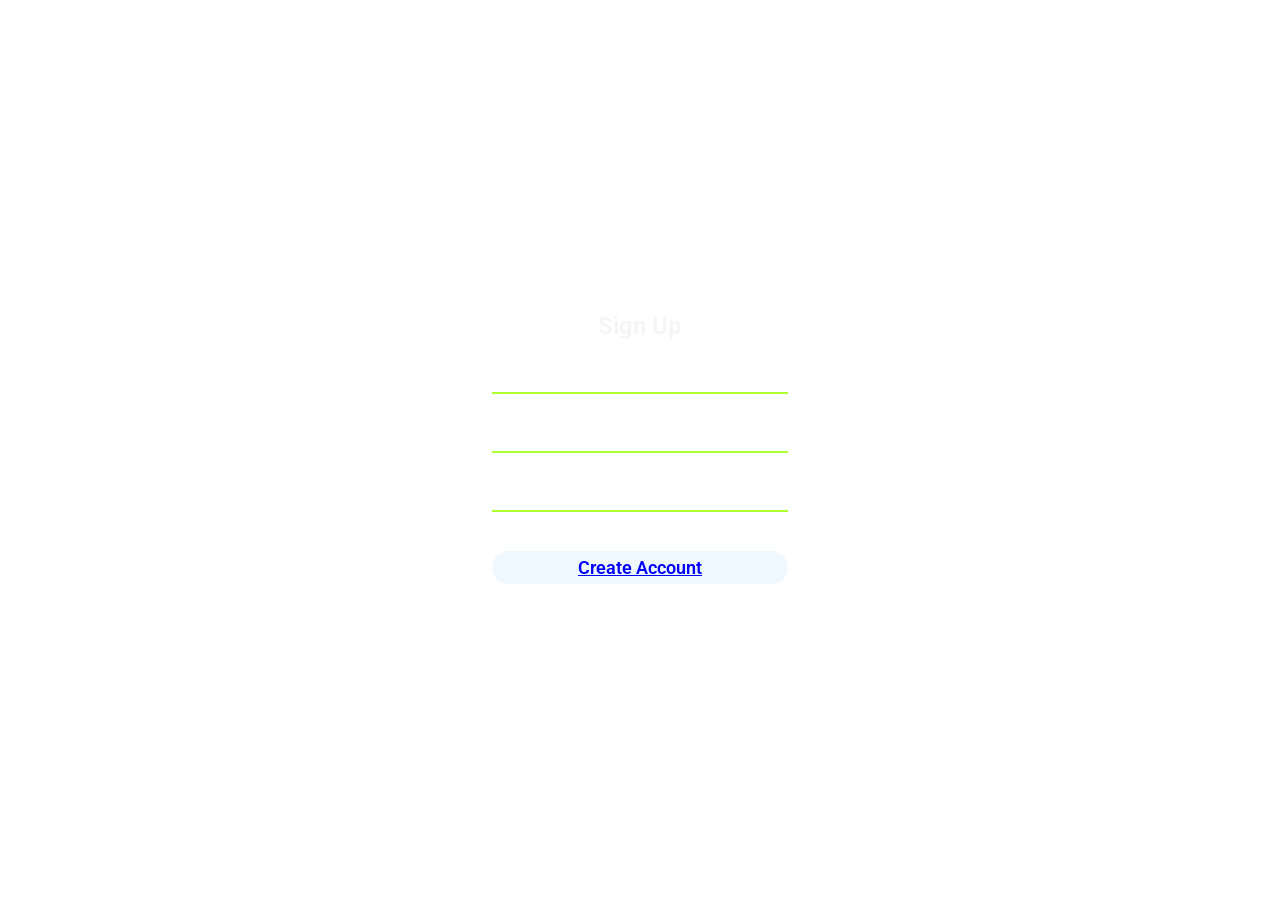
==== Signup-Login/SignUP.html @ 1c0a2a97 "Glass-like login sign-up page" ====
<!DOCTYPE html>
<html lang="en">
<head>
    <meta charset="UTF-8">
    <meta name="viewport" content="width=device-width, initial-scale=1.0">
    <link rel="preconnect" href="https://fonts.googleapis.com">
<link rel="preconnect" href="https://fonts.gstatic.com" crossorigin>
<link href="https://fonts.googleapis.com/css2?family=Inter:ital,opsz,wght@0,14..32,100..900;1,14..32,100..900&family=Roboto:ital,wght@0,100..900;1,100..900&display=swap" rel="stylesheet">
    <link rel="stylesheet" href="SignUp.css">
    <title>Sign Up Page | Promise</title>
</head>
<body>
    <div class="container">
        <form action="#">
            <p class="login">Sign Up</p>
            <div class="user-box">
                <input type="text" id="username" name="Username" required>
                <label for="username">Username</label>
            </div>

            <div class="user-box">
                <input type="email" id="email" name="Email" required>
                <label for="email">Email</label>
            </div>

            <div class="user-box password-box">
                <input type="text" id="password" name="Password" required>
                <label for="password">Password</label>
            </div>

            <p class="login-link">Already Have an Account?<span><a href="Login.html">Login</a></span></p>
            <a class="register" href="#">Create Account</a>
        </form>
    </div>
</body>
</html>
---- Signup-Login/SignUp.css ----
* {
    margin: 0;
    padding: 0;
    box-sizing: border-box;
    font-family: 'Roboto';
}

html,
body {
    height: 100vh;
    width: 100vw;
    display: flex;
    align-items: center;
    justify-content: center;
    background: url(../images/coconut\ \(2\).png);
    background-position: center;
    background-repeat: no-repeat;
    background-size: cover;
}

.container {
    height: 380px;
    width: 360px; 
    padding: 30px;
    background-color: transparent;
    display: flex;
    flex-direction: column;
    backdrop-filter: blur(8px);
    border: 2px solid white;
    border-radius: 15px;
}

@media (max-width:480px) {
    .container {
        max-width: 320px;
        padding: 15px;
    }
}

.login {
    margin: 20px 0;
    /* margin-top: 30px;
    margin-bottom: 20px; */
    text-align: center;
    font-weight: 600;
    font-size: x-large;
    color: whitesmoke;
}

.user-box {
    position: relative;
    background-color: transparent;
    border: none;
    border-bottom: 2px solid greenyellow;
    margin-bottom: 25px;
}


.user-box input {
    height: 100%;
    width: 90%;
    padding-top: 12px;
    padding-left: 10px;
    padding-bottom: 0;
    padding-right: 0;
    background-color: transparent;
    outline: none;
    border: none;
    left: 10px;
    font-size: 17px;
    color: white;
    font-weight: 500;
}

.user-box label {
    position: absolute;
    color: white;
    bottom: 4px;
    left: 10px;
    font-size: large;
    pointer-events: none;
    transition: 0.3s ease;
}

.password-box {
    margin-bottom: 10px;
}

.user-box input:focus + label,
.user-box input:valid + label {
    top: -9px;
    font-size: 15px;
    color: greenyellow;
}

.recognition-forget-box {
    display: flex;
    justify-content: space-between;
    margin-bottom: 10px;
    font-size: medium;
    color: white;
    text-align: center;
    margin: 0 auto;
}

.recognition-forget-box a {
    color: white;
    text-decoration: none;
    font-weight: 600;
    /* margin-left: 20px; */
}

#recognition {
    outline: none;
    width: 14px;
}

.register {
    /* width: 80%; */
    display: inline-block;
    border-radius: 30px;
    padding: 6px 0;
    width: 100%;
    background-color: aliceblue;
    text-align: center;
    cursor: pointer;
    font-weight: 600;font-size: 18px;
    margin-bottom: 20px;
    margin-top: 10px;
    color: blue;
}

.login-link  {
    color: white;
    font-size: medium;
    text-align: center;
}

.login-link a {
    color: white;
    text-decoration: none;
    font-weight: 700;
}
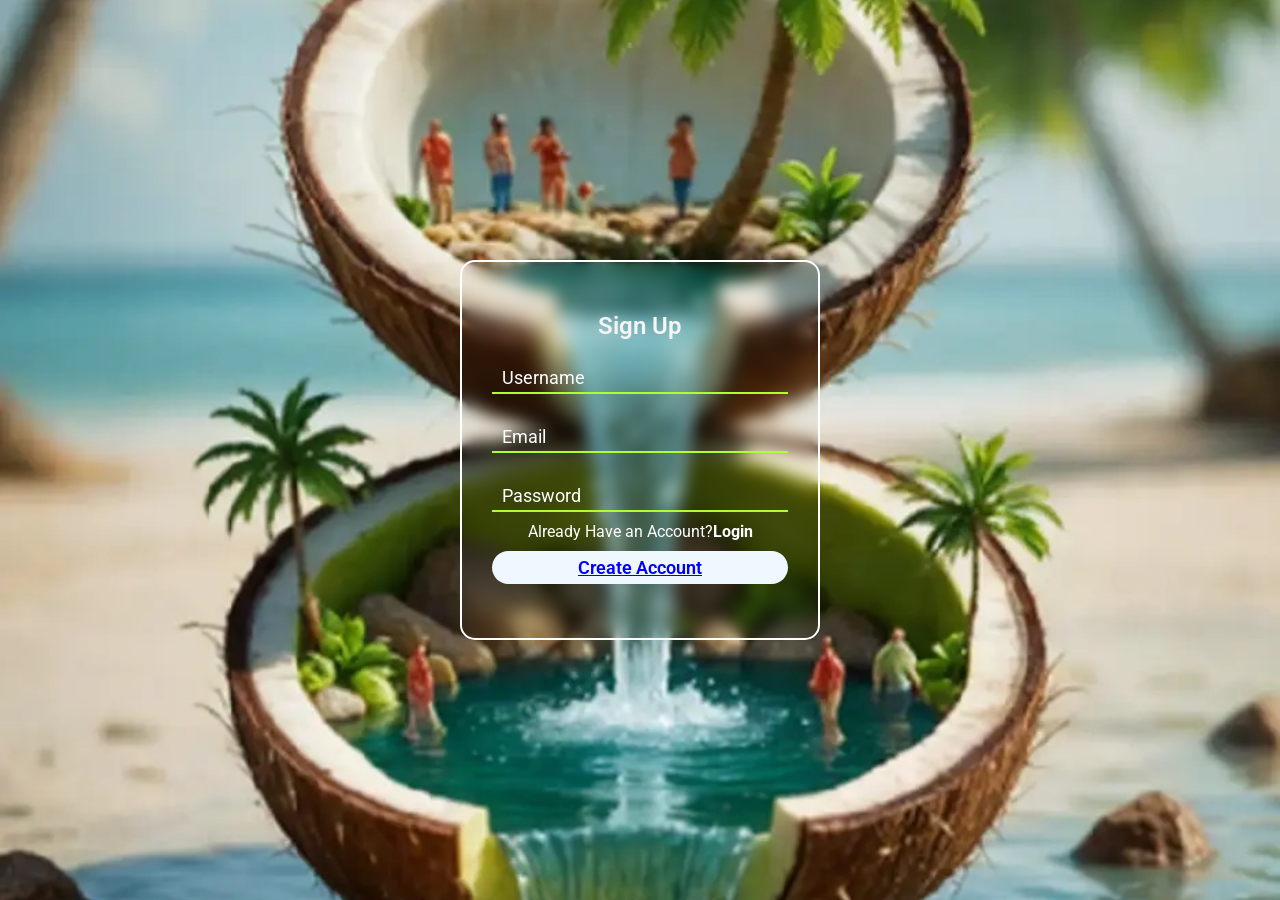
==== commit adb5fdb5: "Resolve conflict and fix naming, path errors" ====
--- a/Signup-Login/SignUP.html
+++ b/Signup-Login/SignUP.html
@@ -28,7 +28,7 @@
                 <label for="password">Password</label>
             </div>
 
-            <p class="login-link">Already Have an Account?<span><a href="Login.html">Login</a></span></p>
+            <p class="login-link">Already Have an Account?<span><a href="index.html">Login</a></span></p>
             <a class="register" href="#">Create Account</a>
         </form>
     </div>
--- a/Signup-Login/SignUp.css
+++ b/Signup-Login/SignUp.css
@@ -12,7 +12,7 @@
     display: flex;
     align-items: center;
     justify-content: center;
-    background: url(../images/coconut\ \(2\).png);
+    background: url(images/coconute.png);
     background-position: center;
     background-repeat: no-repeat;
     background-size: cover;
